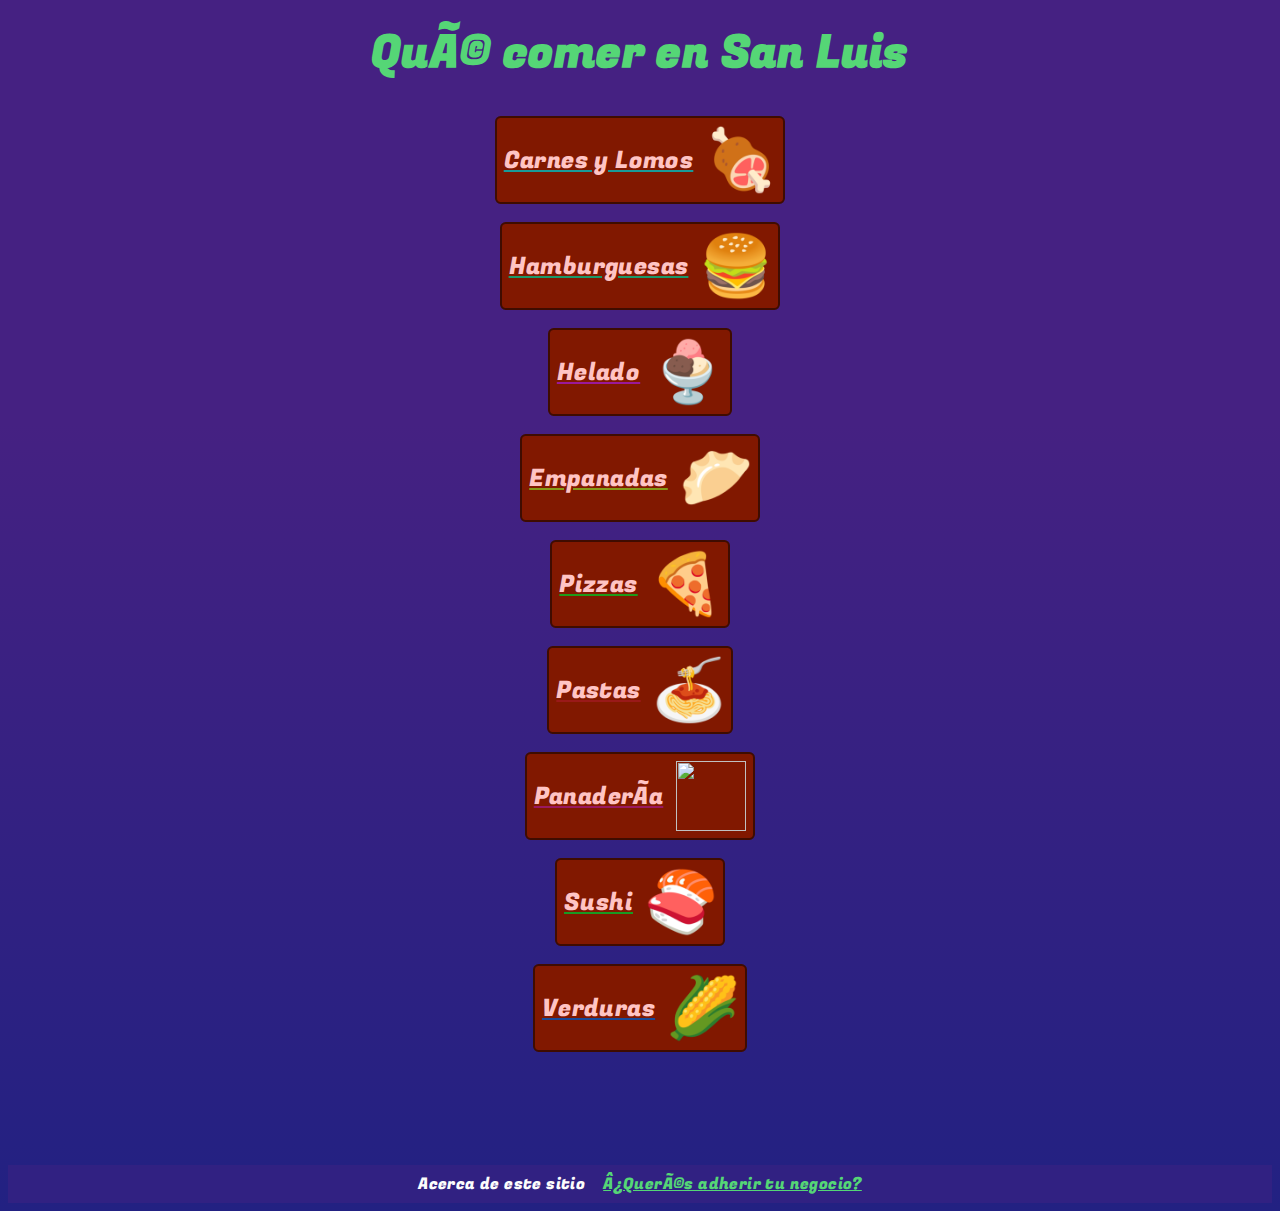
==== index.html @ 9b297e29 "armar string de wp" ====
<!DOCTYPE html>
<!---  --->

<html>

<head>

        <meta name="viewport" content="width=device-width, initial-scale=1.0, maximum- 		scale=1.0">
        <link rel="preconnect" href="https://fonts.googleapis.com">
        <link rel="preconnect" href="https://fonts.gstatic.com" crossorigin>
        <link href="https://fonts.googleapis.com/css2?family=Fugaz+One&display=swap" rel="stylesheet">
        <meta charset = "utf.8">
        
	<title> Qué comer en San Luis </title>
	<style>


                body {
                        
                        font-family: 'Fugaz One', cursive;
                        background: #15202B; 
                        letter-spacing: 0.4px;
                        background: rgb(69,33,130);
                        background: linear-gradient(180deg, rgba(69,33,130,1) 35%, rgba(34,33,130,1) 100%);
                        color: #FCFCFC;
            	}	









	        .seccionsuperior {
                        display: flex;
                        flex-direction: column;
                        text-align: center;
                        margin-left: auto;
                        margin-right: auto;
                        gap: 18px;
                        max-width: 80%;
                        justify-content: center;
                         align-items: center;                      
		      }







        footer {
                        
                        display: flex;
                        gap: 18px;
                        padding: 7px;
                        flex-direction: row;
                        background: #312182;
                        
                        margin-top: 113px;
                        color: #FCFCFC;
                        bottom: 0;
                        justify-content: center;
                        
            	}













                 h1 {
                        font-size: 45px;
                        text-align: center;
                        color: #55D676;
                        margin: 12px;
                }










                .divComidas {
                        display: flex;
                        gap: 13px;
                        padding: 7px;
                        flex-direction: row;
                        grid-template-columns: 2fr 1fr;
                        border: 2.1px solid #3f0c00;
                        background: #811800;
                        color: #FFC4C4;
                        border-radius: 5.65px;
                        max-width: 100%;
                        align-items: center;
                        justify-items: end;
                        font-size: 24px;
                        
                }









 

	



        
        </style>
</head>


<body>
    <div class="seccionsuperior">


      <div>
        <h1>Qué comer en San Luis</h1>
      </div>
        
        



        <a href='carnesylomos.html' style="color:  #199a98" >
            <div class="divComidas">
              Carnes y Lomos <img width="70" height="70" src="emojis/Carnes y Lomos.png">
            </div>
          </a>   
                




          <a href="hamburguesas.html" style="color:  #199a6b">
            <div class="divComidas">
                Hamburguesas <img width="70" height="70" src="emojis/Hamburguesas.png">
            </div>
          </a>




          <a href="helado.html" style="color:#9a199a" >
            <div class="divComidas">
                Helado <img width="70" height="70" src="emojis/Helado.png" >
            </div>
          </a>




          <a href="empanadas.html" style="color:  #879a19">
            <div class="divComidas">
                Empanadas <img width="70" height="70" src="emojis/Empanadas.png">
            </div>
          </a>




          <a href="pizzas.html" style="color:  #1f9a19">
            <div class="divComidas">
                Pizzas <img width="70" height="70" src="emojis/Pizzas.png">
            </div>
          </a>




          <a href="pastas.html" style="color:  #9a1919">
            <div class="divComidas">
                Pastas <img width="70" height="70" src="emojis/Pastas.png">
            </div>
          </a>




          <a href="panadería.html" style="color:  #9a1962">
            <div class="divComidas">
                Panadería <img width="70" height="70" src="emojis/Panadería.png">
            </div>
          </a>




          <a href="sushi.html" style="color:  #199a22">
            <div class="divComidas">
                Sushi <img width="70" height="70" src="emojis/Sushi.png">
            </div>
          </a>




          <a href="verduras.html" style="color:  #194a9a">
            <div class="divComidas">
                Verduras <img width="70" height="70" src="emojis/Verduras.png">
            </div>
          </a>






    </div>   




              <footer>

                <div> Acerca de este sitio  </div>


                <div>           
                    <a href="formulario.html" style="color:  #55D676">
                      <div >
                        ¿Querés adherir tu negocio?   
                      </div>
                    </a> 
                </div>

          </footer>
</body>
</html>
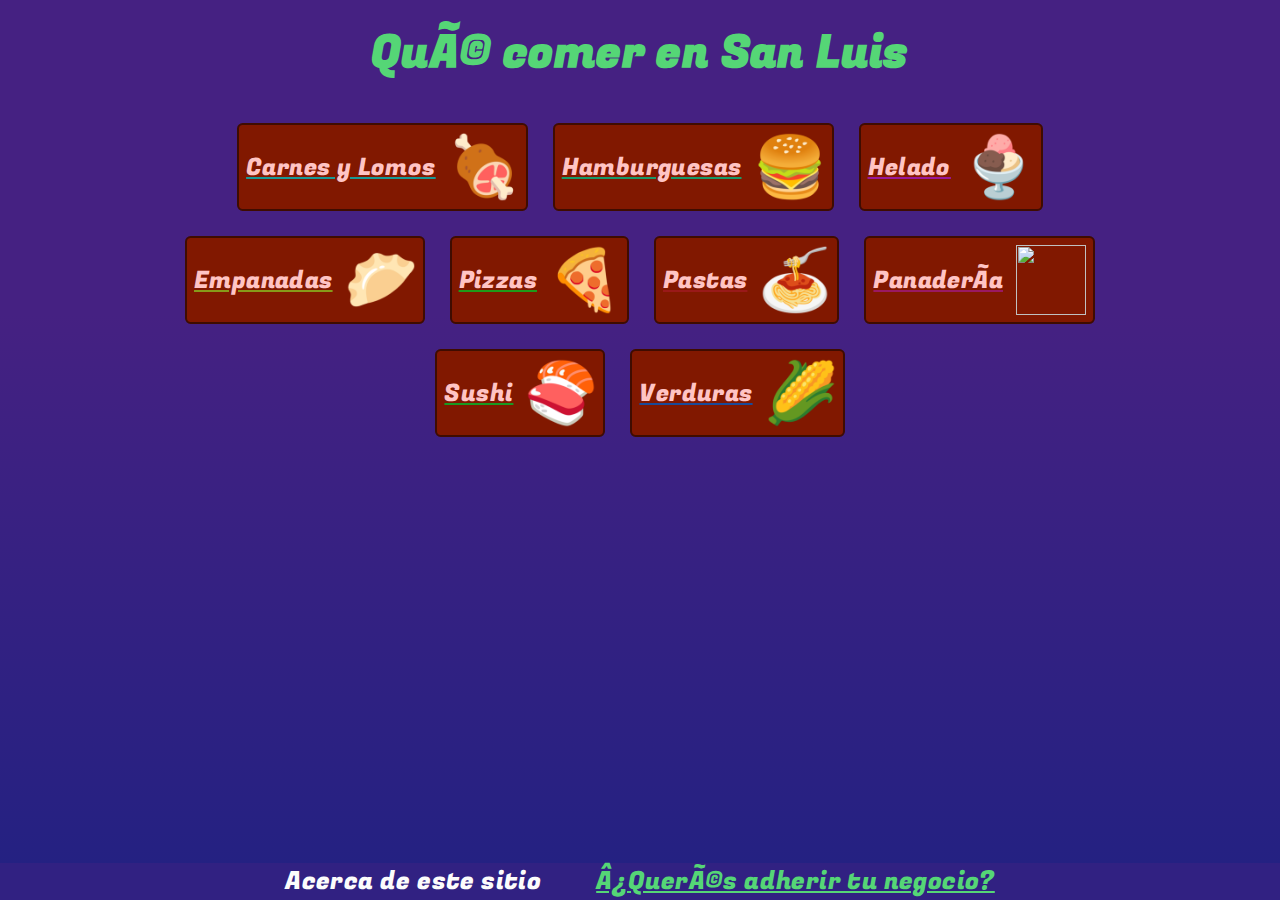
==== commit a63c2521: "fixes css" ====
--- a/index.html
+++ b/index.html
@@ -1,5 +1,23 @@
 <!DOCTYPE html>
 <!---  --->
+<!---  
+
+
+                _ _
+        _(,_/ \ \____________
+        |`. \_@_@   `.     ,'
+        |\ \ .        `-,-'
+        || |  `-.____,-'
+        || /  /
+        |/ |  |
+   `..     /   \
+     \\   /    |
+     ||  |      \
+      \\ /-.    |
+      ||/  /_   |
+      \(_____)-'_) 2022, matías ciruelos federico, ULP
+
+--->
 
 <html>
 
@@ -10,6 +28,8 @@
         <link rel="preconnect" href="https://fonts.gstatic.com" crossorigin>
         <link href="https://fonts.googleapis.com/css2?family=Fugaz+One&display=swap" rel="stylesheet">
         <meta charset = "utf.8">
+        
+        
         
 	<title> Qué comer en San Luis </title>
 	<style>
@@ -23,7 +43,48 @@
                         background: rgb(69,33,130);
                         background: linear-gradient(180deg, rgba(69,33,130,1) 35%, rgba(34,33,130,1) 100%);
                         color: #FCFCFC;
+                        min-height: 98vh;
             	}	
+
+
+
+
+
+              .opciones {
+
+                display: flex;
+                        flex-direction: row; 
+                        flex-wrap: wrap;
+                        content: center;
+                        padding: 7px;
+                        align-items: center;
+                        gap: 25px;
+                        justify-content: center;
+
+
+}
+
+
+
+
+
+
+              .divTituloQueComer {
+
+
+                        padding: 7px;
+
+                        
+                }
+
+
+
+
+
+
+
+
+
 
 
 
@@ -51,18 +112,21 @@
 
 
 
-        footer {
-                        
+                footer {
+                        
+                        position: absolute;
                         display: flex;
-                        gap: 18px;
-                        padding: 7px;
+                        gap: 55px;
+                         
                         flex-direction: row;
                         background: #312182;
-                        
+                        left: 0;
+                        right: 0;               
                         margin-top: 113px;
                         color: #FCFCFC;
                         bottom: 0;
                         justify-content: center;
+                        font-size: 25px;
                         
             	}
 
@@ -82,7 +146,7 @@
                         font-size: 45px;
                         text-align: center;
                         color: #55D676;
-                        margin: 12px;
+                        margin: 5px;
                 }
 
 
@@ -134,13 +198,13 @@
     <div class="seccionsuperior">
 
 
-      <div>
+      <div class="divTituloQueComer">
         <h1>Qué comer en San Luis</h1>
       </div>
         
         
 
-
+<div class="opciones">
 
         <a href='carnesylomos.html' style="color:  #199a98" >
             <div class="divComidas">
@@ -228,7 +292,7 @@
 
     </div>   
 
-
+  </div>
 
 
               <footer>
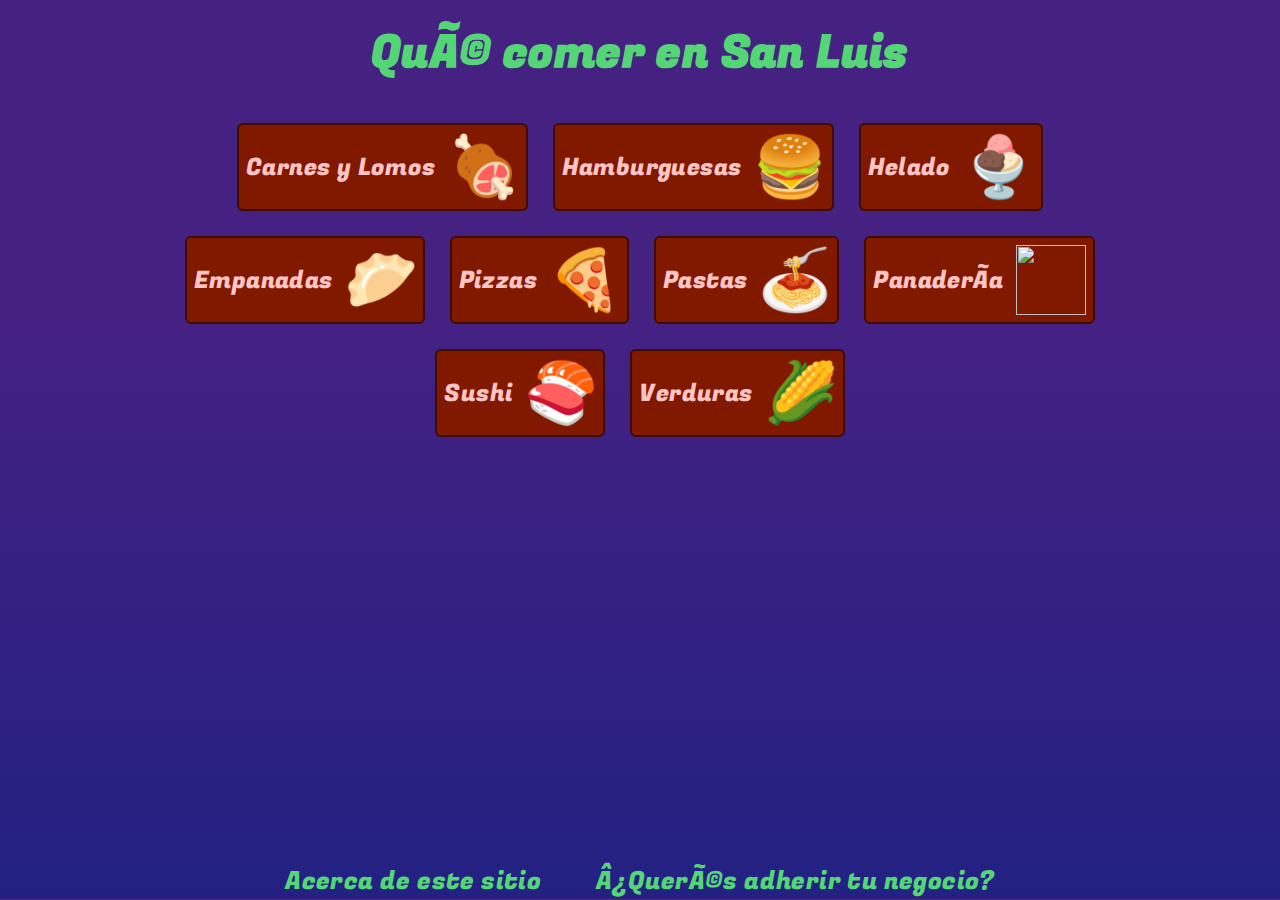
==== commit bc060550: "casi 6" ====
--- a/index.html
+++ b/index.html
@@ -28,170 +28,19 @@
         <link rel="preconnect" href="https://fonts.gstatic.com" crossorigin>
         <link href="https://fonts.googleapis.com/css2?family=Fugaz+One&display=swap" rel="stylesheet">
         <meta charset = "utf.8">
+        <link rel="stylesheet" type="text/css" href="css_index.css">
         
         
         
 	<title> Qué comer en San Luis </title>
-	<style>
 
-
-                body {
-                        
-                        font-family: 'Fugaz One', cursive;
-                        background: #15202B; 
-                        letter-spacing: 0.4px;
-                        background: rgb(69,33,130);
-                        background: linear-gradient(180deg, rgba(69,33,130,1) 35%, rgba(34,33,130,1) 100%);
-                        color: #FCFCFC;
-                        min-height: 98vh;
-            	}	
-
-
-
-
-
-              .opciones {
-
-                display: flex;
-                        flex-direction: row; 
-                        flex-wrap: wrap;
-                        content: center;
-                        padding: 7px;
-                        align-items: center;
-                        gap: 25px;
-                        justify-content: center;
-
-
-}
+</head>
 
 
 
 
 
 
-              .divTituloQueComer {
-
-
-                        padding: 7px;
-
-                        
-                }
-
-
-
-
-
-
-
-
-
-
-
-
-
-
-
-
-
-
-	        .seccionsuperior {
-                        display: flex;
-                        flex-direction: column;
-                        text-align: center;
-                        margin-left: auto;
-                        margin-right: auto;
-                        gap: 18px;
-                        max-width: 80%;
-                        justify-content: center;
-                         align-items: center;                      
-		      }
-
-
-
-
-
-
-
-                footer {
-                        
-                        position: absolute;
-                        display: flex;
-                        gap: 55px;
-                         
-                        flex-direction: row;
-                        background: #312182;
-                        left: 0;
-                        right: 0;               
-                        margin-top: 113px;
-                        color: #FCFCFC;
-                        bottom: 0;
-                        justify-content: center;
-                        font-size: 25px;
-                        
-            	}
-
-
-
-
-
-
-
-
-
-
-
-
-
-                 h1 {
-                        font-size: 45px;
-                        text-align: center;
-                        color: #55D676;
-                        margin: 5px;
-                }
-
-
-
-
-
-
-
-
-
-
-                .divComidas {
-                        display: flex;
-                        gap: 13px;
-                        padding: 7px;
-                        flex-direction: row;
-                        grid-template-columns: 2fr 1fr;
-                        border: 2.1px solid #3f0c00;
-                        background: #811800;
-                        color: #FFC4C4;
-                        border-radius: 5.65px;
-                        max-width: 100%;
-                        align-items: center;
-                        justify-items: end;
-                        font-size: 24px;
-                        
-                }
-
-
-
-
-
-
-
-
-
- 
-
-	
-
-
-
-        
-        </style>
-</head>
 
 
 <body>
@@ -216,7 +65,7 @@
 
 
 
-          <a href="hamburguesas.html" style="color:  #199a6b">
+          <a href="carnesylomos.html" style="color:  #199a6b">
             <div class="divComidas">
                 Hamburguesas <img width="70" height="70" src="emojis/Hamburguesas.png">
             </div>
@@ -225,7 +74,7 @@
 
 
 
-          <a href="helado.html" style="color:#9a199a" >
+          <a href="carnesylomos.html" style="color:#9a199a" >
             <div class="divComidas">
                 Helado <img width="70" height="70" src="emojis/Helado.png" >
             </div>
@@ -234,7 +83,7 @@
 
 
 
-          <a href="empanadas.html" style="color:  #879a19">
+          <a href="carnesylomos.html" style="color:  #879a19">
             <div class="divComidas">
                 Empanadas <img width="70" height="70" src="emojis/Empanadas.png">
             </div>
@@ -243,7 +92,7 @@
 
 
 
-          <a href="pizzas.html" style="color:  #1f9a19">
+          <a href="carnesylomos.html" style="color:  #1f9a19">
             <div class="divComidas">
                 Pizzas <img width="70" height="70" src="emojis/Pizzas.png">
             </div>
@@ -252,7 +101,7 @@
 
 
 
-          <a href="pastas.html" style="color:  #9a1919">
+          <a href="carnesylomos.html" style="color:  #9a1919">
             <div class="divComidas">
                 Pastas <img width="70" height="70" src="emojis/Pastas.png">
             </div>
@@ -261,7 +110,7 @@
 
 
 
-          <a href="panadería.html" style="color:  #9a1962">
+          <a href="carnesylomos.html" style="color:  #9a1962">
             <div class="divComidas">
                 Panadería <img width="70" height="70" src="emojis/Panadería.png">
             </div>
@@ -270,7 +119,7 @@
 
 
 
-          <a href="sushi.html" style="color:  #199a22">
+          <a href="carnesylomos.html" style="color:  #199a22">
             <div class="divComidas">
                 Sushi <img width="70" height="70" src="emojis/Sushi.png">
             </div>
@@ -279,7 +128,7 @@
 
 
 
-          <a href="verduras.html" style="color:  #194a9a">
+          <a href="carnesylomos.html" style="color:  #194a9a">
             <div class="divComidas">
                 Verduras <img width="70" height="70" src="emojis/Verduras.png">
             </div>
@@ -295,9 +144,11 @@
   </div>
 
 
-              <footer>
-
-                <div> Acerca de este sitio  </div>
+           <footer>
+                
+                <a href="acerca_del_sitio.html" style="color:  #55D676">
+                    <div> Acerca de este sitio  </div>
+                </a> 
 
 
                 <div>           
--- a/css_index.css
+++ b/css_index.css
@@ -0,0 +1,179 @@
+body {
+                        
+        font-family: 'Fugaz One', cursive;
+        background: #15202B; 
+        letter-spacing: 0.4px;
+        background: rgb(69,33,130);
+        background: linear-gradient(180deg, rgba(69,33,130,1) 35%, rgba(34,33,130,1) 100%);
+        color: #FCFCFC;
+        min-height: 98vh;
+    }	
+
+
+
+
+
+
+
+a:visited { 
+
+        text-decoration: none; 
+        color: #FCFCFC;
+}
+
+
+a:link  {
+
+        color: #FCFCFC; 
+        text-decoration: none; 
+
+}
+
+
+a       {
+        text-decoration: none;
+}
+
+
+
+
+
+
+.opciones {
+
+        display: flex;
+        flex-direction: row; 
+        flex-wrap: wrap;
+        content: center;
+        padding: 7px;
+        align-items: center;
+        gap: 25px;
+        justify-content: center;
+
+
+}
+
+
+
+
+
+
+
+
+
+
+
+.divTituloQueComer {
+
+
+        padding: 7px;
+
+        
+}
+
+
+
+
+
+
+
+
+
+
+
+
+
+
+
+
+
+
+.seccionsuperior {
+        display: flex;
+        flex-direction: column;
+        text-align: center;
+        margin-left: auto;
+        margin-right: auto;
+        gap: 18px;
+        max-width: 80%;
+        justify-content: center;
+         align-items: center;                      
+      }
+
+
+
+
+
+
+
+
+
+
+
+footer {
+        
+        position: absolute;
+        display: flex;
+        gap: 55px;
+         
+        flex-direction: row;
+        
+        left: 0;
+        right: 0;               
+        margin-top: 113px;
+        color: #FCFCFC;
+        bottom: 0;
+        justify-content: center;
+        font-size: 25px;
+        
+    }
+
+
+
+
+
+
+
+
+
+
+
+
+
+
+
+ h1 {
+        font-size: 45px;
+        text-align: center;
+        color: #55D676;
+        margin: 5px;
+}
+
+
+
+
+
+
+
+
+
+
+
+
+.divComidas {
+        display: flex;
+        gap: 13px;
+        padding: 7px;
+        flex-direction: row;
+        grid-template-columns: 2fr 1fr;
+        border: 2.1px solid #3f0c00;
+        background: #811800;
+        color: #FFC4C4;
+        border-radius: 5.65px;
+        max-width: 100%;
+        align-items: center;
+        justify-items: end;
+        font-size: 24px;
+        
+}
+
